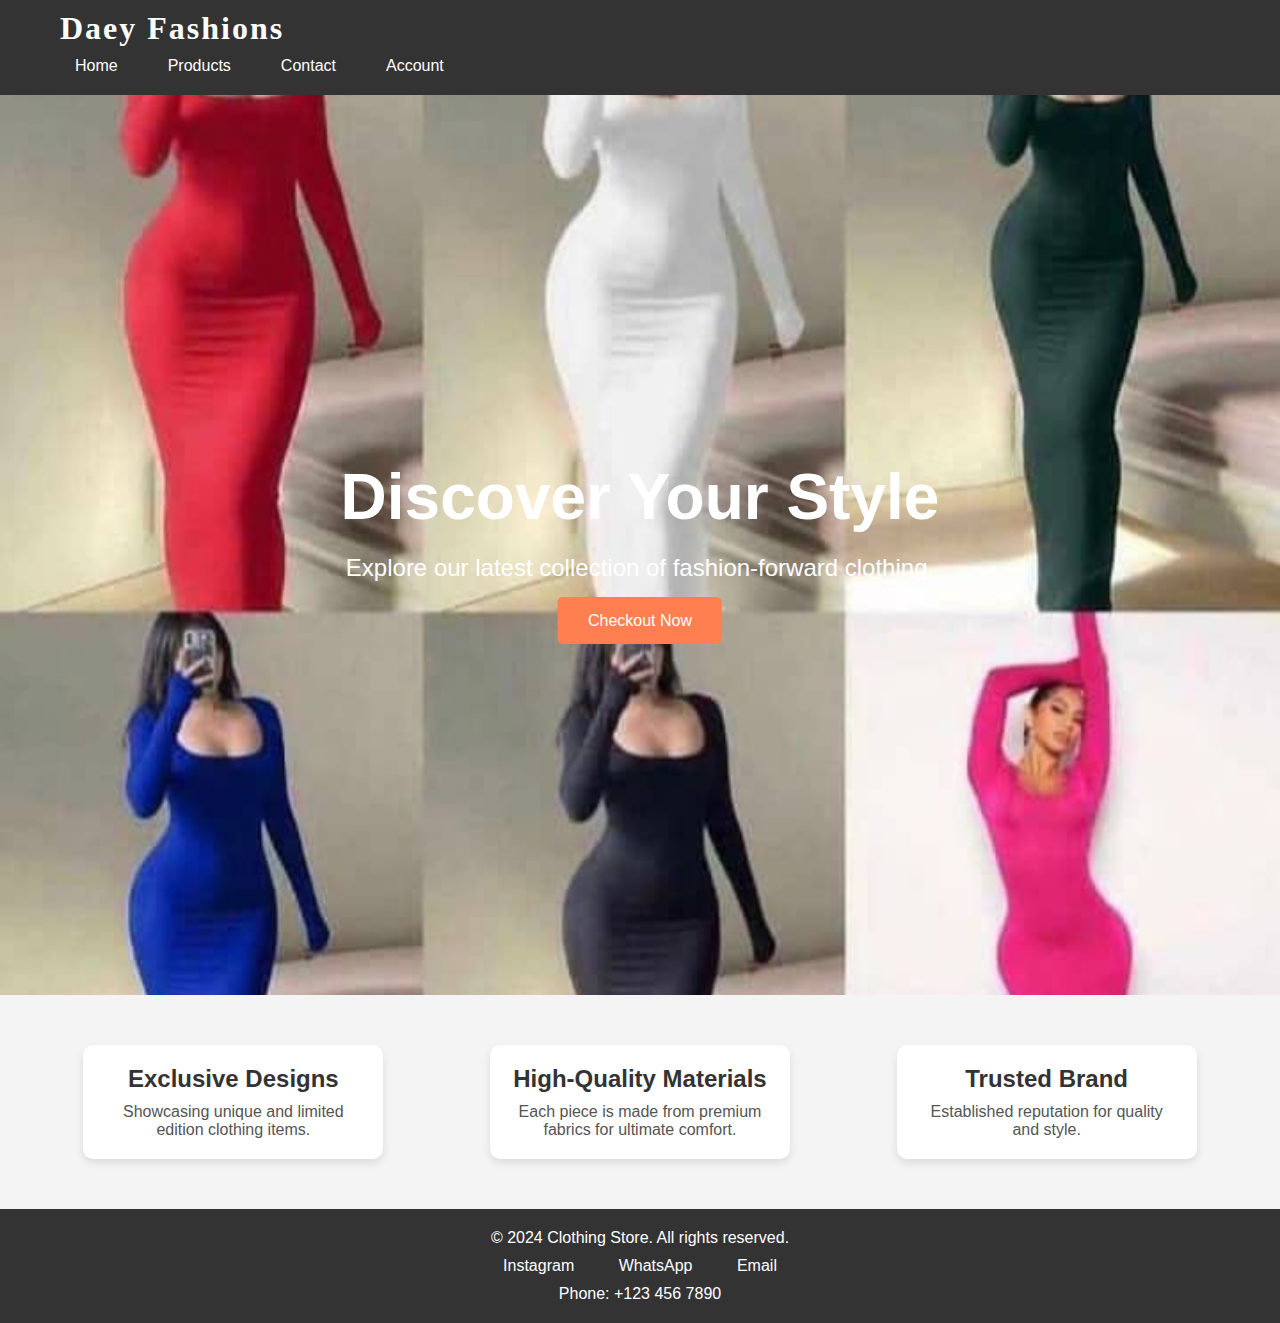
==== Daey/index.html @ a008b8dd "Index page done" ====
<!DOCTYPE html>
<html lang="en">
<head>
    <meta charset="UTF-8">
    <meta name="viewport" content="width=device-width, initial-scale=1.0">
    <title>Clothing Store</title>
    <link rel="stylesheet" href="index.css">
</head>
<body>
    <header>
        <nav>
            <div class="container">
                <div class="logo">Daey Fashions</div>
                <ul class="nav-links">
                    <li><a href="index.html">Home</a></li>
                    <li><a href="products.html">Products</a></li>
                    <li><a href="contact.html">Contact</a></li>
                    <li><a href="account.html">Account</a></li>
                </ul>
            </div>
        </nav>
    </header>
    <main>
        <section class="hero">
            <div class="hero-content">
                <h1>Discover Your Style</h1>
                <p>Explore our latest collection of fashion-forward clothing.</p>
                <a href="products.html" class="btn-primary">Checkout Now</a>
            </div>
        </section>
        <section class="features">
            <div class="container">
                <div class="feature">
                    <h2>Exclusive Designs</h2>
                    <p>Showcasing unique and limited edition clothing items.</p>
                </div>
                <div class="feature">
                    <h2>High-Quality Materials</h2>
                    <p>Each piece is made from premium fabrics for ultimate comfort.</p>
                </div>
                <div class="feature">
                    <h2>Trusted Brand</h2>
                    <p>Established reputation for quality and style.</p>
                </div>
            </div>
        </section>
    </main>
    <footer>
        <div class="container">
            <p>&copy; 2024 Clothing Store. All rights reserved.</p>
            <ul class="social-media">
                <li><a href="https://www.instagram.com/yourprofile" aria-label="Instagram">Instagram</a></li>
                <li><a href="https://wa.me/yourphonenumber" aria-label="WhatsApp">WhatsApp</a></li>
                <li><a href="mailto:your-email@example.com" aria-label="Email">Email</a></li>
            </ul>
            <p class="contact-info">Phone: +123 456 7890</p>
        </div>
    </footer>
</body>
</html>
---- Daey/index.css ----
/* Base Styles */
* {
    margin: 0;
    padding: 0;
    box-sizing: border-box;
    font-family: 'Arial', sans-serif;
}

body {
    font-size: 16px;
    color: #333;
}

/* Header and Navigation */
header {
    background-color: rgba(0, 0, 0, 0.8);
    color: white;
    padding: 10px 0;
}

nav {
    display: flex;
    justify-content: space-between;
    align-items: center;
    max-width: 1200px;
    margin: 0 auto;
    padding: 0 20px;
}

.logo {
    font-size: 2em;
    font-family: 'Times New Roman', Times, serif;
    font-weight: bold;
    letter-spacing: 2px;
}

.nav-links {
    list-style: none;
    display: flex;
    gap: 20px;
}

.nav-links li {
    display: flex;
    align-items: center;
}

.nav-links a {
    color: white;
    text-decoration: none;
    font-size: 1em;
    padding: 10px 15px;
    border-radius: 5px;
    transition: background 0.3s, color 0.3s;
}

.nav-links a:hover {
    background-color: #ff7f50;
    color: white;
}

/* Main Content */
.hero {
    position: relative;
    height: 100vh;
    overflow: hidden;
}

.hero-content {
    position: absolute;
    top: 50%;
    left: 50%;
    transform: translate(-50%, -50%);
    text-align: center;
    color: white;
}

.hero h1 {
    font-size: 4em;
    margin-bottom: 20px;
    font-weight: bold;
}

.hero p {
    font-size: 1.5em;
    margin-bottom: 30px;
}

.btn-primary {
    background-color: #ff7f50;
    color: white;
    padding: 15px 30px;
    text-decoration: none;
    border-radius: 5px;
    transition: background 0.3s, color 0.3s;
}

.btn-primary:hover {
    background-color: #ff6347;
}

/* Features Section */
.features {
    background-color: #f4f4f4;
    padding: 50px 20px;
}

.features .container {
    max-width: 1200px;
    margin: 0 auto;
    display: flex;
    justify-content: space-around;
    gap: 20px;
}

.feature {
    background-color: white;
    border-radius: 10px;
    box-shadow: 0 4px 8px rgba(0, 0, 0, 0.1);
    padding: 20px;
    text-align: center;
    max-width: 300px;
}

.feature h2 {
    margin-bottom: 10px;
    font-size: 1.5em;
    color: #333;
}

.feature p {
    color: #555;
    font-size: 1em;
}

/* Footer */
footer {
    background-color: #333;
    color: white;
    text-align: center;
    padding: 20px;
}

footer .container {
    max-width: 1200px;
    margin: 0 auto;
}

.social-media {
    list-style: none;
    padding: 0;
    margin: 10px 0;
}

.social-media li {
    display: inline;
    margin: 0 10px;
}

.social-media a {
    color: white;
    text-decoration: none;
    padding: 10px;
    border-radius: 50%;
    transition: background 0.3s, color 0.3s;
}

.social-media a:hover {
    background-color: #ff7f50;
    color: white;
}

/* Dark Background Below Footer */
footer + section {
    background-color: #222;
    color: #ddd;
    padding: 20px;
}

/* Slideshow Background */
.hero::before {
    content: "";
    position: absolute;
    top: 0;
    left: 0;
    width: 100%;
    height: 100%;
    background: url('Daey1.jpg') no-repeat center center/cover;
    z-index: -1;
    animation: slideshow 20s infinite;
}

@keyframes slideshow {
    0% { background-image: url('Daey1.jpg'); }
    33% { background-image: url('Daey1.jpg'); }
    66% { background-image: url('Daey1.jpg'); }
    100% { background-image: url('Daey1.jpg'); }
}
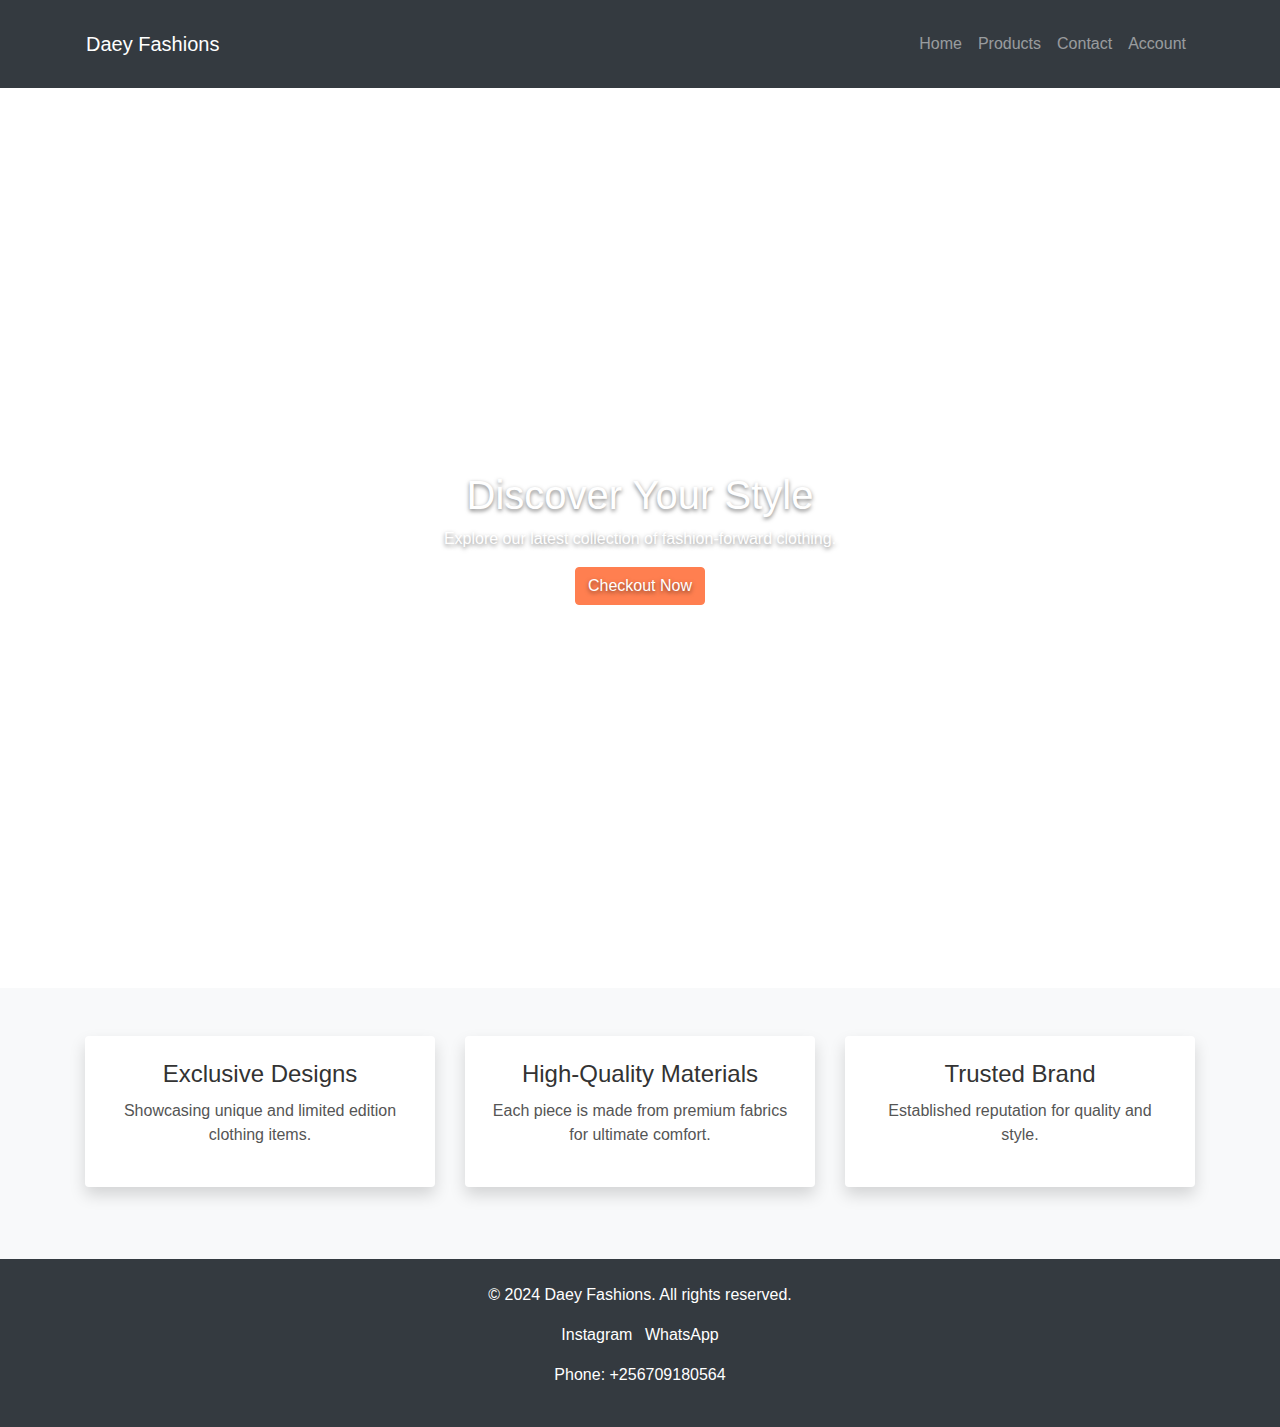
==== commit a15794e4: "Index updated" ====
--- a/Daey/index.html
+++ b/Daey/index.html
@@ -4,57 +4,72 @@
     <meta charset="UTF-8">
     <meta name="viewport" content="width=device-width, initial-scale=1.0">
     <title>Clothing Store</title>
+    <link href="https://stackpath.bootstrapcdn.com/bootstrap/4.5.2/css/bootstrap.min.css" rel="stylesheet">
     <link rel="stylesheet" href="index.css">
 </head>
 <body>
-    <header>
-        <nav>
-            <div class="container">
-                <div class="logo">Daey Fashions</div>
-                <ul class="nav-links">
-                    <li><a href="index.html">Home</a></li>
-                    <li><a href="products.html">Products</a></li>
-                    <li><a href="contact.html">Contact</a></li>
-                    <li><a href="account.html">Account</a></li>
+    <header class="bg-dark text-white py-3">
+        <nav class="navbar navbar-expand-lg navbar-dark container">
+            <a class="navbar-brand" href="#">Daey Fashions</a>
+            <button class="navbar-toggler" type="button" data-toggle="collapse" data-target="#navbarNav" aria-controls="navbarNav" aria-expanded="false" aria-label="Toggle navigation">
+                <span class="navbar-toggler-icon"></span>
+            </button>
+            <div class="collapse navbar-collapse" id="navbarNav">
+                <ul class="navbar-nav ml-auto">
+                    <li class="nav-item"><a class="nav-link" href="index.html">Home</a></li>
+                    <li class="nav-item"><a class="nav-link" href="products.html">Products</a></li>
+                    <li class="nav-item"><a class="nav-link" href="contact.html">Contact</a></li>
+                    <li class="nav-item"><a class="nav-link" href="account.html">Account</a></li>
                 </ul>
             </div>
         </nav>
     </header>
     <main>
-        <section class="hero">
-            <div class="hero-content">
+        <section class="hero position-relative d-flex justify-content-center align-items-center text-white">
+            <div class="hero-content text-center">
                 <h1>Discover Your Style</h1>
                 <p>Explore our latest collection of fashion-forward clothing.</p>
-                <a href="products.html" class="btn-primary">Checkout Now</a>
+                <a href="products.html" class="btn btn-primary">Checkout Now</a>
             </div>
         </section>
-        <section class="features">
+        <section class="features py-5 bg-light">
             <div class="container">
-                <div class="feature">
-                    <h2>Exclusive Designs</h2>
-                    <p>Showcasing unique and limited edition clothing items.</p>
-                </div>
-                <div class="feature">
-                    <h2>High-Quality Materials</h2>
-                    <p>Each piece is made from premium fabrics for ultimate comfort.</p>
-                </div>
-                <div class="feature">
-                    <h2>Trusted Brand</h2>
-                    <p>Established reputation for quality and style.</p>
+                <div class="row">
+                    <div class="col-md-4 mb-4">
+                        <div class="feature p-4 bg-white text-center rounded shadow">
+                            <h2>Exclusive Designs</h2>
+                            <p>Showcasing unique and limited edition clothing items.</p>
+                        </div>
+                    </div>
+                    <div class="col-md-4 mb-4">
+                        <div class="feature p-4 bg-white text-center rounded shadow">
+                            <h2>High-Quality Materials</h2>
+                            <p>Each piece is made from premium fabrics for ultimate comfort.</p>
+                        </div>
+                    </div>
+                    <div class="col-md-4 mb-4">
+                        <div class="feature p-4 bg-white text-center rounded shadow">
+                            <h2>Trusted Brand</h2>
+                            <p>Established reputation for quality and style.</p>
+                        </div>
+                    </div>
                 </div>
             </div>
         </section>
     </main>
-    <footer>
+    <footer class="bg-dark text-white text-center py-4">
         <div class="container">
-            <p>&copy; 2024 Clothing Store. All rights reserved.</p>
-            <ul class="social-media">
-                <li><a href="https://www.instagram.com/yourprofile" aria-label="Instagram">Instagram</a></li>
-                <li><a href="https://wa.me/yourphonenumber" aria-label="WhatsApp">WhatsApp</a></li>
-                <li><a href="mailto:your-email@example.com" aria-label="Email">Email</a></li>
+            <p>&copy; 2024 Daey Fashions. All rights reserved.</p>
+            <ul class="list-inline social-media">
+                <li class="list-inline-item"><a href="https://www.instagram.com/daeyfashions" class="text-white" aria-label="Instagram">Instagram</a></li>
+                <li class="list-inline-item"><a href="https://wa.me/+256709180564" class="text-white" aria-label="WhatsApp">WhatsApp</a></li>
+                <!--<li class="list-inline-item"><a href="mailto:your-email@example.com" class="text-white" aria-label="Email">Email</a></li>-->
             </ul>
-            <p class="contact-info">Phone: +123 456 7890</p>
+            <p class="contact-info">Phone: +256709180564</p>
         </div>
     </footer>
+    <script src="https://code.jquery.com/jquery-3.5.1.slim.min.js"></script>
+    <script src="https://cdn.jsdelivr.net/npm/@popperjs/core@2.9.2/dist/umd/popper.min.js"></script>
+    <script src="https://stackpath.bootstrapcdn.com/bootstrap/4.5.2/js/bootstrap.min.js"></script>
 </body>
 </html>
--- a/Daey/index.css
+++ b/Daey/index.css
@@ -12,116 +12,34 @@
 }
 
 /* Header and Navigation */
-header {
-    background-color: rgba(0, 0, 0, 0.8);
-    color: white;
-    padding: 10px 0;
-}
-
-nav {
-    display: flex;
-    justify-content: space-between;
-    align-items: center;
-    max-width: 1200px;
-    margin: 0 auto;
-    padding: 0 20px;
-}
-
-.logo {
+.header .navbar-brand {
     font-size: 2em;
-    font-family: 'Times New Roman', Times, serif;
     font-weight: bold;
     letter-spacing: 2px;
 }
 
-.nav-links {
-    list-style: none;
-    display: flex;
-    gap: 20px;
-}
-
-.nav-links li {
-    display: flex;
-    align-items: center;
-}
-
-.nav-links a {
-    color: white;
-    text-decoration: none;
-    font-size: 1em;
-    padding: 10px 15px;
-    border-radius: 5px;
-    transition: background 0.3s, color 0.3s;
-}
-
-.nav-links a:hover {
-    background-color: #ff7f50;
-    color: white;
-}
-
 /* Main Content */
 .hero {
-    position: relative;
     height: 100vh;
-    overflow: hidden;
+    background: url('slideshow1.jpg') no-repeat center center/cover;
+    animation: slideshow 20s infinite;
 }
 
 .hero-content {
-    position: absolute;
-    top: 50%;
-    left: 50%;
-    transform: translate(-50%, -50%);
-    text-align: center;
-    color: white;
-}
-
-.hero h1 {
-    font-size: 4em;
-    margin-bottom: 20px;
-    font-weight: bold;
-}
-
-.hero p {
-    font-size: 1.5em;
-    margin-bottom: 30px;
+    text-shadow: 0 2px 4px rgba(0, 0, 0, 0.5);
 }
 
 .btn-primary {
     background-color: #ff7f50;
-    color: white;
-    padding: 15px 30px;
-    text-decoration: none;
-    border-radius: 5px;
-    transition: background 0.3s, color 0.3s;
+    border-color: #ff7f50;
 }
 
 .btn-primary:hover {
     background-color: #ff6347;
+    border-color: #ff6347;
 }
 
 /* Features Section */
-.features {
-    background-color: #f4f4f4;
-    padding: 50px 20px;
-}
-
-.features .container {
-    max-width: 1200px;
-    margin: 0 auto;
-    display: flex;
-    justify-content: space-around;
-    gap: 20px;
-}
-
-.feature {
-    background-color: white;
-    border-radius: 10px;
-    box-shadow: 0 4px 8px rgba(0, 0, 0, 0.1);
-    padding: 20px;
-    text-align: center;
-    max-width: 300px;
-}
-
 .feature h2 {
     margin-bottom: 10px;
     font-size: 1.5em;
@@ -134,65 +52,15 @@
 }
 
 /* Footer */
-footer {
-    background-color: #333;
-    color: white;
-    text-align: center;
-    padding: 20px;
-}
-
-footer .container {
-    max-width: 1200px;
-    margin: 0 auto;
-}
-
-.social-media {
-    list-style: none;
-    padding: 0;
-    margin: 10px 0;
-}
-
-.social-media li {
-    display: inline;
-    margin: 0 10px;
-}
-
-.social-media a {
-    color: white;
-    text-decoration: none;
-    padding: 10px;
-    border-radius: 50%;
-    transition: background 0.3s, color 0.3s;
-}
-
-.social-media a:hover {
+footer .social-media a:hover {
     background-color: #ff7f50;
     color: white;
 }
 
-/* Dark Background Below Footer */
-footer + section {
-    background-color: #222;
-    color: #ddd;
-    padding: 20px;
+/* Slideshow Background */
+@keyframes slideshow {
+    0% { background-image: url('slideshow1.jpg'); }
+    33% { background-image: url('slideshow2.jpg'); }
+    66% { background-image: url('slideshow3.jpg'); }
+    100% { background-image: url('slideshow1.jpg'); }
 }
-
-/* Slideshow Background */
-.hero::before {
-    content: "";
-    position: absolute;
-    top: 0;
-    left: 0;
-    width: 100%;
-    height: 100%;
-    background: url('Daey1.jpg') no-repeat center center/cover;
-    z-index: -1;
-    animation: slideshow 20s infinite;
-}
-
-@keyframes slideshow {
-    0% { background-image: url('Daey1.jpg'); }
-    33% { background-image: url('Daey1.jpg'); }
-    66% { background-image: url('Daey1.jpg'); }
-    100% { background-image: url('Daey1.jpg'); }
-}
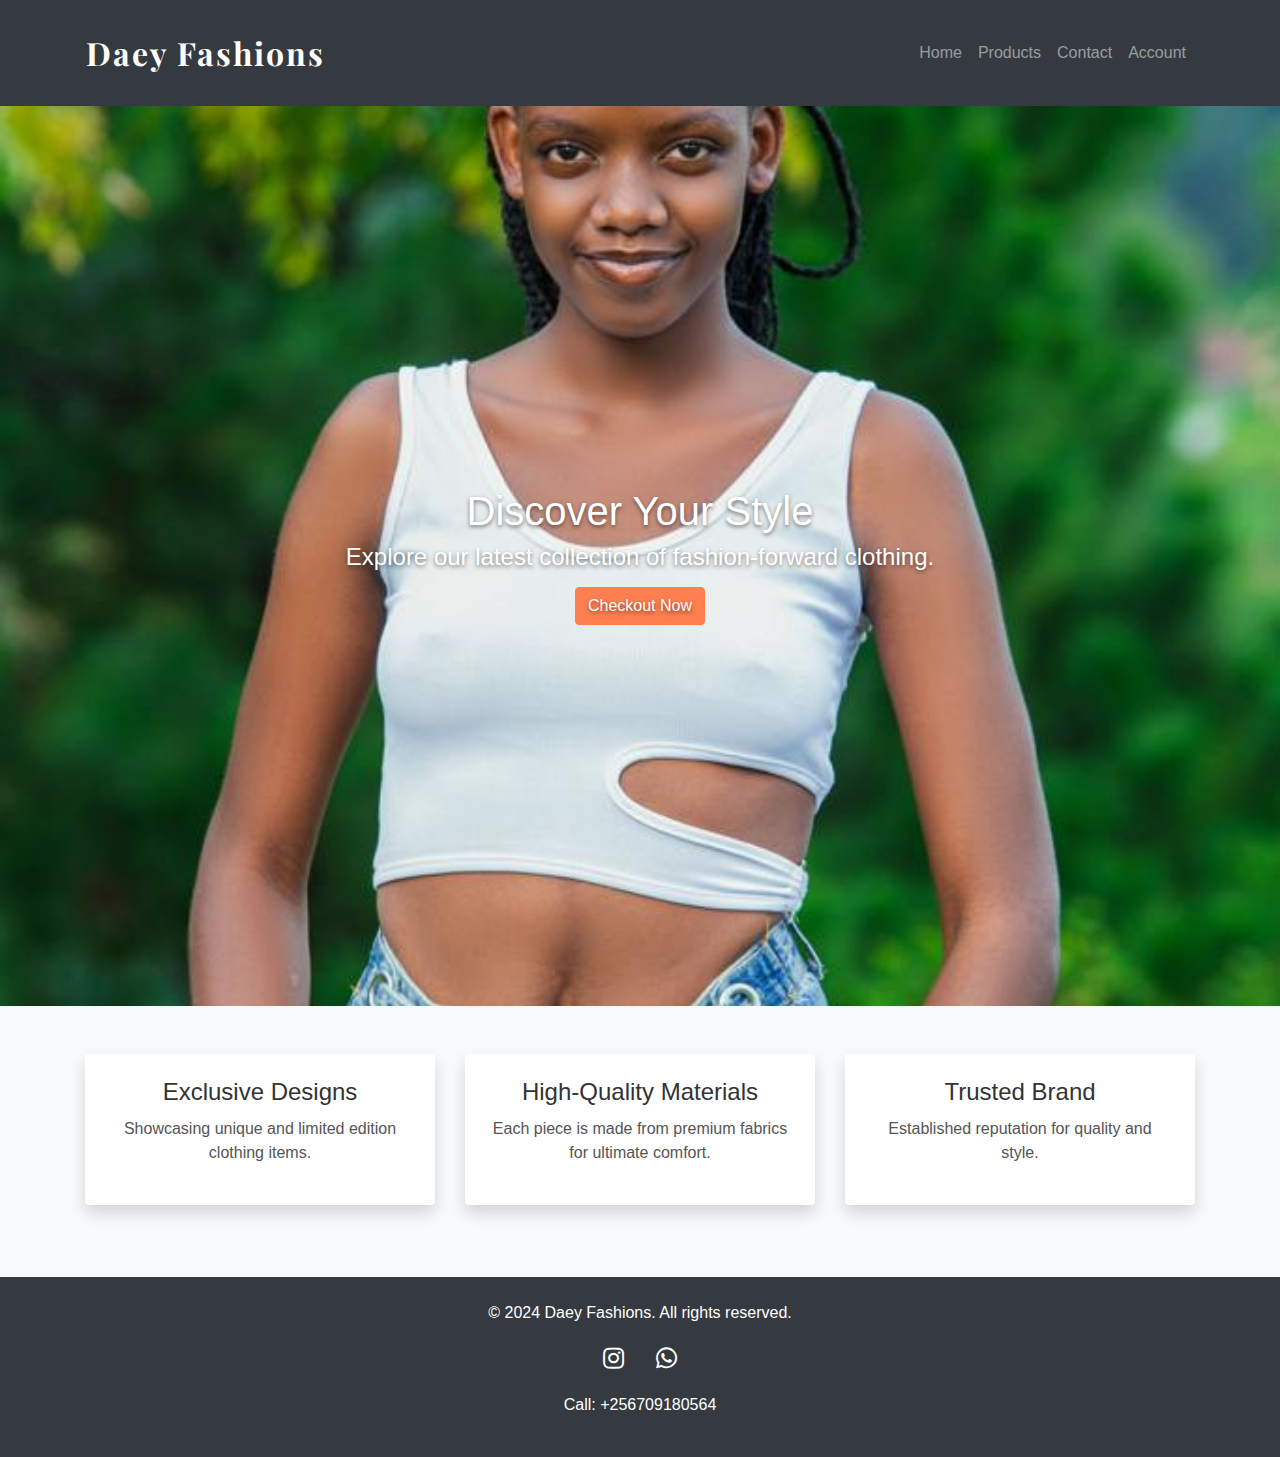
==== commit aca3821e: "Index final" ====
--- a/Daey/index.html
+++ b/Daey/index.html
@@ -3,14 +3,16 @@
 <head>
     <meta charset="UTF-8">
     <meta name="viewport" content="width=device-width, initial-scale=1.0">
-    <title>Clothing Store</title>
+    <title>Daey Fashions</title>
     <link href="https://stackpath.bootstrapcdn.com/bootstrap/4.5.2/css/bootstrap.min.css" rel="stylesheet">
+    <link rel="stylesheet" href="https://cdnjs.cloudflare.com/ajax/libs/font-awesome/5.15.4/css/all.min.css">
+    <link href="https://fonts.googleapis.com/css2?family=Playfair+Display:wght@700&display=swap" rel="stylesheet">
     <link rel="stylesheet" href="index.css">
 </head>
 <body>
     <header class="bg-dark text-white py-3">
         <nav class="navbar navbar-expand-lg navbar-dark container">
-            <a class="navbar-brand" href="#">Daey Fashions</a>
+            <a class="navbar-brand" href="#" style="font-family: 'Playfair Display', serif;">Daey Fashions</a>
             <button class="navbar-toggler" type="button" data-toggle="collapse" data-target="#navbarNav" aria-controls="navbarNav" aria-expanded="false" aria-label="Toggle navigation">
                 <span class="navbar-toggler-icon"></span>
             </button>
@@ -26,9 +28,16 @@
     </header>
     <main>
         <section class="hero position-relative d-flex justify-content-center align-items-center text-white">
-            <div class="hero-content text-center">
+            <div class="background-slider">
+                <div class="background-slide active" style="background-image: url('slideshow/WP.jpg');"></div>
+                <div class="background-slide" style="background-image: url('slideshow/Cute1.jpg');"></div>
+                <div class="background-slide" style="background-image: url('slideshow/Nicee....jpg');"></div>
+                <div class="background-slide" style="background-image: url('slideshow/Xmass22.jpg');"></div>
+                <div class="background-slide" style="background-image: url('slideshow/PurpleRain1.jpg');"></div>
+            </div>
+            <div class="hero-content text-center position-absolute">
                 <h1>Discover Your Style</h1>
-                <p>Explore our latest collection of fashion-forward clothing.</p>
+                <h4><p>Explore our latest collection of fashion-forward clothing.</p></h6>
                 <a href="products.html" class="btn btn-primary">Checkout Now</a>
             </div>
         </section>
@@ -61,15 +70,16 @@
         <div class="container">
             <p>&copy; 2024 Daey Fashions. All rights reserved.</p>
             <ul class="list-inline social-media">
-                <li class="list-inline-item"><a href="https://www.instagram.com/daeyfashions" class="text-white" aria-label="Instagram">Instagram</a></li>
-                <li class="list-inline-item"><a href="https://wa.me/+256709180564" class="text-white" aria-label="WhatsApp">WhatsApp</a></li>
-                <!--<li class="list-inline-item"><a href="mailto:your-email@example.com" class="text-white" aria-label="Email">Email</a></li>-->
+                <li class="list-inline-item"><a href="https://www.instagram.com/daeyFashions" class="text-white" aria-label="Instagram"><i class="fab fa-instagram"></i></a></li>
+                <li class="list-inline-item"><a href="https://wa.me/+256709180564" class="text-white" aria-label="WhatsApp"><i class="fab fa-whatsapp"></i></a></li>
+                <!--<li class="list-inline-item"><a href="mailto:your-email@example.com" class="text-white" aria-label="Email"><i class="fas fa-envelope"></i></a></li>-->
             </ul>
-            <p class="contact-info">Phone: +256709180564</p>
+            <p class="contact-info">Call: +256709180564</p>
         </div>
     </footer>
     <script src="https://code.jquery.com/jquery-3.5.1.slim.min.js"></script>
     <script src="https://cdn.jsdelivr.net/npm/@popperjs/core@2.9.2/dist/umd/popper.min.js"></script>
     <script src="https://stackpath.bootstrapcdn.com/bootstrap/4.5.2/js/bootstrap.min.js"></script>
+    <script src="script.js"></script>
 </body>
 </html>
--- a/Daey/index.css
+++ b/Daey/index.css
@@ -12,17 +12,43 @@
 }
 
 /* Header and Navigation */
-.header .navbar-brand {
+header .navbar-brand {
     font-size: 2em;
     font-weight: bold;
     letter-spacing: 2px;
+    font-family: 'Playfair Display', serif;
 }
 
 /* Main Content */
 .hero {
     height: 100vh;
-    background: url('slideshow1.jpg') no-repeat center center/cover;
-    animation: slideshow 20s infinite;
+    position: relative;
+    overflow: hidden;
+}
+
+.background-slider {
+    position: absolute;
+    top: 0;
+    left: 0;
+    width: 100%;
+    height: 100%;
+    z-index: -1;
+}
+
+.background-slide {
+    position: absolute;
+    top: 0;
+    left: 0;
+    width: 100%;
+    height: 100%;
+    background-size: cover;
+    background-position: center;
+    opacity: 0;
+    transition: opacity 1s ease-in-out;
+}
+
+.background-slide.active {
+    opacity: 1;
 }
 
 .hero-content {
@@ -52,15 +78,11 @@
 }
 
 /* Footer */
-footer .social-media a:hover {
-    background-color: #ff7f50;
-    color: white;
+footer .social-media a {
+    font-size: 1.5em;
+    margin: 0 10px;
 }
 
-/* Slideshow Background */
-@keyframes slideshow {
-    0% { background-image: url('slideshow1.jpg'); }
-    33% { background-image: url('slideshow2.jpg'); }
-    66% { background-image: url('slideshow3.jpg'); }
-    100% { background-image: url('slideshow1.jpg'); }
+footer .social-media a:hover {
+    color: #ff7f50;
 }
